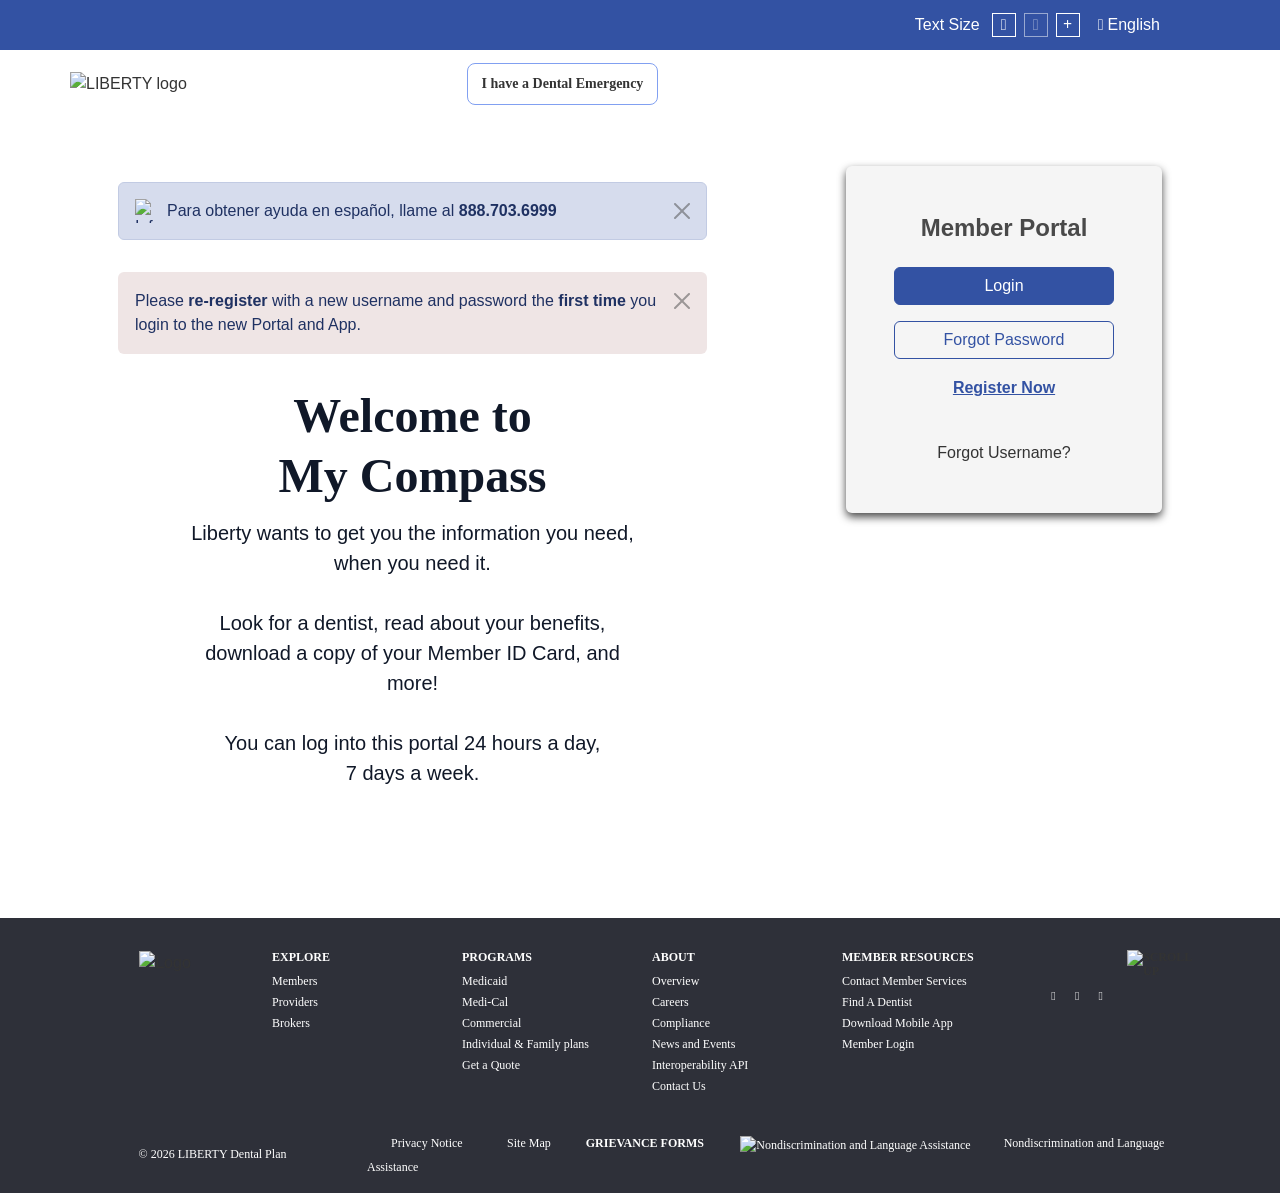
==== index.html @ ced924dc "Add files via upload" ====
<!DOCTYPE html>
<!-- saved from url=(0069)https://memberportal-blob-dev.libertydentalplan.com/signupsignin.html -->
<html id="html" lang="en" style="font-size: 1rem;"><head><meta http-equiv="Content-Type" content="text/html; charset=UTF-8">
    
    <meta name="viewport" content="width=device-width">
    <meta name="og:title" content="Member Portal">
    <meta name="next-head-count" content="3">
    <meta name="viewport" content="width=device-width, initial-scale=1">
    <meta name="description" content="LIBERTY Dental Plan&#39;s Member Self Service Portal">
    <meta property="og:image" content="/favicon.ico">
    <title>LIBERTY Dental Plan's Member Portal - Signin</title>
    <link href="./css2" rel="stylesheet">
    <link rel="stylesheet" href="./all.min.css" integrity="sha512-xh6O/CkQoPOWDdYTDqeRdPCVd1SpvCA9XXcUnZS2FmJNp1coAFzvtCN9BmamE+4aHK8yyUHUSCcJHgXloTyT2A==" crossorigin="anonymous" referrerpolicy="no-referrer">
    <link rel="icon" href="https://memberportal-blob-dev.libertydentalplan.com/favicon.ico">
    <link href="./bootstrap-overrides.css" type="text/css" rel="stylesheet" data-preload="true">
    <link href="./styles.css" type="text/css" rel="stylesheet" data-preload="true">
    <script src="./jquery-3.6.0.min.js.download"></script>
    <script src="./bootstrap.bundle.min.js.download" integrity="sha384-OERcA2EqjJCMA+/3y+gxIOqMEjwtxJY7qPCqsdltbNJuaOe923+mo//f6V8Qbsw3" crossorigin="anonymous"></script>
    <script src="./commonContentLoader.js.download"></script>
</head>
<body>
    <div id="__next">
        <header>
            <div class="navbar navbar-expand bg-primary py-0">
                <div class="container-xl">
                    <div class="row mx-0 gx-4 w-100 justify-content-end">
                        <div class="col-auto py-1">
                            <div class="row mx-0 py-1 text-white gy-0 gx-2">
                                <div class="col-auto pe-2">
                                    <span class="imprint-en">Text Size</span>
                                    <span class="imprint-es">Text Size</span>
                                </div>
                                <div class="col-auto">
                                    <button onclick="DecreaseFontSize()" id="fontsize-decrease" class="btn btn-outline-white ratio ratio-1x1 rounded-0 p-0 minw-1rem5">
                                        <div class="position-absolute h-auto top-50 start-50 translate-middle text-center">
                                            <span class="fa-solid fa-minus"></span>
                                        </div>
                                    </button>
                                </div>
                                <div class="col-auto">
                                    <button onclick="SetFontSize(1)" id="fontsize-reset" class="btn btn-outline-white ratio ratio-1x1 rounded-0 p-0 minw-1rem5 disabled">
                                        <div class="position-absolute h-auto top-50 start-50 translate-middle text-center">
                                            <span class="fa-solid fa-arrows-rotate"></span>
                                        </div>
                                    </button>
                                </div>
                                <div class="col-auto">
                                    <button onclick="IncreaseFontSize()" id="fontsize-increase" class="btn btn-outline-white ratio ratio-1x1 rounded-0 p-0 minw-1rem5">
                                        <div class="position-absolute h-auto top-50 start-50 translate-middle text-center">
                                            <span class="fa-solid fa-plus"></span>
                                        </div>
                                    </button>
                                </div>
                            </div>
                        </div>
                    </div>
                    <div class="col-auto py-1 me-5">
                        <div class="nav-item dropdown text-white">                            
                                <div class="row mx-0 py-1 gy-0 gx-1">
                                    <div class="col-auto my-auto">
                                        <span class="fa-solid fa-globe"></span>
                                    </div>
                                    <div class="col-auto my-auto">
                                        <span class="imprint-en">English</span>                                        
                                    </div>
                                </div>                            
                            <ul class="dropdown-menu dropdown-menu-end">
                                <li>
                                    <button class="dropdown-item imprint-es" onclick="UpdateLanguageUrl(&#39;en&#39;)">English</button>
                                    <button class="dropdown-item imprint-en border-primary text-primary fw-semibold border" onclick="UpdateLanguageUrl(&#39;en&#39;)">English</button>
                                </li>                               
                            </ul>
                        </div>
                    </div>
                </div>
            </div>
            <div class="navbar navbar-expand bg-white">
                <div class="container-xl">
                    <div class="row mx-0 gx-0 w-100">
                        <div class="col-auto logo-container">
                            <a href="https://memberportal-dev.libertydentalplan.com/">
                                <img alt="LIBERTY logo" src="./LIBERTY Dental Plan&#39;s Member Portal - 1Signin_files/C-Stacked-Horizontal.svg" decoding="async" data-nimg="intrinsic" srcset="https://memberportal-blob-dev.libertydentalplan.com/C-Stacked-Horizontal.svg 1x,https://memberportal-blob-dev.libertydentalplan.com/C-Stacked-Horizontal.svg 2x">
                            </a>
                            <noscript></noscript>
                        </div>
                        <div class="col-auto ms-auto order-3">
                            <button class="navbar-toggler ms-auto" type="button" data-bs-toggle="collapse" data-bs-target="#navbarNav" aria-controls="navbarNav" aria-expanded="false" aria-label="Toggle navigation">
                            <span class="navbar-toggler-icon"></span>
                            </button>
                            </div>
                            <div class="col-auto my-auto mx-auto">
                        <div class="collapse navbar-collapse" id="navbarNav">
                            <div class="col-lg my-auto">
                                <div class="row mx-0 gx-3">
                                    <div class="col my-auto">
                                        <div class="row mx-0 justify-content-center">
                                            <div id="dentalEmergencyButton" class="col-auto px-0">
                                                <div class="btn btn-tertiary">
                                                    <a target="_blank" href="https://www.teledentistry.com/insurance/liberty"><span class="imprint-en">I have a Dental Emergency</span></a>
                                                </div>
                                            </div>
                                        </div>
                                    </div>
                                </div>
                            </div>
                        </div>
                            </div>
                    </div>
            </div>
         </div>
      </header>
        <main class="flex-grow-1">
        <div class="container-xl py-5 my-4">
           <div class="row mx-0">
              <div class="row mx-0 gy-4 gx-5">
                 <div class="col-lg-7">
                     <div class="row">
                         <div class="col-12 mt-3">
                             <div class="alert alert-primary alert-dismissible d-flex align-items-center">
                                 <img src="./LIBERTY Dental Plan&#39;s Member Portal - 1Signin_files/Info.svg" alt="Information" class="me-2 info-icon">
                                 <span>Para obtener ayuda en español, llame al <strong>888.703.6999</strong></span>
                                 <button type="button" class="btn-close ms-auto" data-bs-dismiss="alert"></button>
                             </div>
                         </div>
                     </div>
                     <div class="row">
                         <div class="col-12 mt-3">
                             <div class="alert alert-primary alert-reregister alert-dismissible">
                                 <button type="button" class="btn-close" data-bs-dismiss="alert"></button>
                                 Please<strong> re-register</strong> with a new username and password the <strong>first time</strong> you login to the new Portal and App.
                             </div>
                         </div>
                     </div>
                    <div class="row">
                       <div class="col-12 mt-3">
                          <div class="row mx-0 gy-1 mb-2 text-center text-black login-left-description mx-auto">
                             <div class="col-12 c-p-d">
                                <span class="fs-1 fw-bold">
                                <span class="imprint-en">Welcome to<br>
                                                    <span>My Compass</span></span>
                                                <span class="imprint-es">Welcome to<br><span>My Compass</span></span>
                                                </span>
                             </div>
                            <div class="col-12 py-2 px-5">
                               <span class="fs-5">
                                    <span class="imprint-en">Liberty wants to get you the information you need, when you need it.<br><br>
                                    Look for a dentist, read about your benefits, download a copy of your Member ID Card, and more!<br><br>
                                    You can log into this portal 24 hours a day,<br>
                                    7 days a week.
                                    </span>
                                   
                               <span class="imprint-es">Liberty wants to get you the information you need, when you need it.<br><br>
                                       Look for a dentist, read about your benefits, download a copy of your Member ID Card, and more!<br><br>
                                    You can log into this portal 24 hours a day,<br>
                                    7 days a week.</span>
                               </span>
                             </div>
                          </div>
                       </div>
                    </div>
                 </div>
                       <div class="col-lg-5 col-xl-4 ms-auto">
  <div class="card shadow-sm border-0 bg-light">
    <div class="card-body p-4 p-md-5 text-center">
      <h4 class="fw-bold mb-4">Member Portal</h4>

      <a id="loginBtn" class="btn btn-primary w-100 mb-3" href="#">Login</a>
      <a id="forgotPasswordBtn" class="btn btn-outline-primary w-100 mb-3" href="#">Forgot Password</a>
      <a id="registerNowBtn" class="btn btn-link fw-semibold w-100 p-0 mb-3" href="https://birlasoftdentalentra.ciamlogin.com/36090fda-8a83-4040-8c58-7cf784511505/oauth2/v2.0/authorize?client_id=d1141f25-2729-4ea5-9892-f80db4205ebf&response_type=code&redirect_uri=file%3A%2F%2F%2Fauth%2Fcallback&scope=openid+profile+email+offline_access&prompt=login">Register Now</a>

      <div class="mt-4" id="forgotUsername">
        <a href="#" class="text-decoration-none">Forgot Username?</a>
      </div>
    </div>
  </div>
</div>
                   </div>
               </div>
           </div>
        </main>
        <footer class="footer-panel">
                <div class="container">
                    <div class="row">
                        <div class="col-12 col-md-2 mb-3 d-flex justify-content-center align-items-start">
                            <a href="https://www.libertydentalplan.com/" target="_blank" rel="noreferrer">
                                <img src="./LIBERTY Dental Plan&#39;s Member Portal - 1Signin_files/footer-logo.png" alt="Logo" class="img-fluid logo">
                            </a>
                        </div>
                        <div class="col-12 col-md-2 mb-3">
                            <h5>Explore</h5>
                            <ul class="list-unstyled">
                                <li><a href="https://www.libertydentalplan.com/Members/Welcome-to-Member-Services.aspx" class="text-white text-decoration-none" target="_blank" rel="noreferrer">Members</a></li>
                                <li><a href="https://www.libertydentalplan.com/Providers/Providers-1.aspx" class="text-white text-decoration-none" target="_blank" rel="noreferrer">Providers</a></li>
                                <li><a href="https://www.libertydentalplan.com/Agents-Brokers-1/Welcome-1-1.aspx" class="text-white text-decoration-none" target="_blank" rel="noreferrer">Brokers</a></li>
                            </ul>
                        </div>
                        <div class="col-12 col-md-2 mb-3">
                            <h5>Programs</h5>
                            <ul class="list-unstyled">
                                <li><a href="https://www.libertydentalplan.com/Programs/Medicaid.aspx" class="text-white text-decoration-none" target="_blank" rel="noreferrer">Medicaid</a></li>
                                <li><a href="https://www.libertydentalplan.com/LIBERTY-Dental-Plan-of-California/Medi-Cal/Medi-Cal-LA-PHP-.aspx" class="text-white text-decoration-none" target="_blank" rel="noreferrer">Medi-Cal</a></li>
                                <li><a href="https://www.libertydentalplan.com/Programs/Commercial-1.aspx" class="text-white text-decoration-none" target="_blank" rel="noreferrer">Commercial</a></li>
                                <li><a href="https://sales.libertydentalplan.com/dentalplans" class="text-white text-decoration-none" target="_blank" rel="noreferrer">Individual &amp; Family plans</a></li>
                                <li><a href="https://www.libertydentalplan.com/Programs/Request-Quote.aspx" class="text-white text-decoration-none" target="_blank" rel="noreferrer">Get a Quote</a></li>
                            </ul>
                        </div>
                        <div class="col-12 col-md-2 mb-3">
                            <h5>About</h5>
                            <ul class="list-unstyled">
                                <li><a href="https://www.libertydentalplan.com/About-LIBERTY/Company-Facts.aspx" class="text-white text-decoration-none" target="_blank" rel="noreferrer">Overview</a></li>
                                <li><a href="https://www.libertydentalplan.com/About-LIBERTY/Careers-Open-Positions.aspx" class="text-white text-decoration-none" target="_blank" rel="noreferrer">Careers</a></li>
                                <li><a href="https://www.libertydentalplan.com/About-LIBERTY/Compliance/Code-of-Conduct.aspx" class="text-white text-decoration-none" target="_blank" rel="noreferrer">Compliance</a></li>                                
                                <li><a href="https://www.libertydentalplan.com/About-LIBERTY/Company-News.aspx" class="text-white text-decoration-none" target="_blank" rel="noreferrer">News and Events</a></li>
                                <li><a href="https://interoperability.libertydentalplan.com/" class="text-white text-decoration-none" target="_blank" rel="noreferrer">Interoperability API</a></li>
                                <li><a href="https://www.libertydentalplan.com/About-LIBERTY/Contact-Us.aspx" class="text-white text-decoration-none" target="_blank" rel="noreferrer">Contact Us</a></li>
                            </ul>
                        </div>
                        <div class="col-12 col-md-2 mb-3">
                            <h5>Member Resources</h5>
                            <ul class="list-unstyled">
                                <li><a href="https://www.libertydentalplan.com/Members/Member---Contact-Us.aspx" class="text-white text-decoration-none" target="_blank" rel="noreferrer">Contact Member Services</a></li>
                                <li><a href="https://www.libertydentalplan.com/Find-A-Dentist/Find-A-Dentist.aspx" class="text-white text-decoration-none" target="_blank" rel="noreferrer">Find A Dentist</a></li>
                                <li><a href="https://www.libertydentalplan.com/Members/LIBERTY-Mobile.aspx" class="text-white text-decoration-none" target="_blank" rel="noreferrer">Download Mobile App</a></li>
                                <li><a href="https://itransact.libertydentalplan.com/LBT/iTransact/Logon/Logon.aspx" class="text-white text-decoration-none" target="_blank" rel="noreferrer">Member Login</a></li>
                            </ul>
                        </div>
                        <div class="col-12 col-md-1 mb-3">
                            <h4>&nbsp;</h4>
                            <ul class="social-icons d-flex justify-content-between">
                                <li><span class="copyright-text">© <span id="currentYearM">2026</span> LIBERTY Dental Plan</span></li>
                                <li><a href="https://www.instagram.com/libertydentalplan" rel="noreferrer" target="_blank" data-toggle="tooltip" title="instagram"><i class="fab fa-instagram" style="color: white;"></i></a></li>
                                <li><a href="https://www.facebook.com/libertydentalplan" rel="noreferrer" target="_blank" data-toggle="tooltip" title="facebook"><i class="fab fa-facebook-f" style="color: white;"></i></a></li>
                                <li><a href="https://www.youtube.com/@libertydentalplan" rel="noreferrer" target="_blank" data-toggle="tooltip" title="Youtube"><i class="fab fa-youtube" style="color: white;"></i></a></li>
                            </ul>
                        </div>
                        <div class="col-12 col-md-1 mb-3 footer-up-arrow">
                            <h5><a href="https://memberportal-blob-dev.libertydentalplan.com/signupsignin.html#"><img alt="Scroll Up" src="./LIBERTY Dental Plan&#39;s Member Portal - 1Signin_files/icon-arrowup.png" decoding="async" data-nimg="intrinsic"></a></h5>
                        </div>
                    </div>
                    <div class="row footer-black">
                        <div class="col-12 col-md-3 d-flex justify-content-center align-items-center">
                            <span class="copyright-text">© <span id="currentYear">2026</span> LIBERTY Dental Plan</span>
                        </div>
                        <div class="col-12 col-md-9 footer-links">
                            <span class="mx-4"><a class="text-white text-decoration-none" href="https://www.libertydentalplan.com/Legal/Privacy-Statement/Patient-Privacy-1.aspx" target="_blank" rel="noreferrer">Privacy Notice</a></span>
                            <span class="mx-3"><a class="text-white text-decoration-none" href="https://www.libertydentalplan.com/Legal/Sitemap.aspx" target="_blank" rel="noreferrer"> Site Map </a></span>
                            <span class="mx-3 font-bold"><a class="text-white text-decoration-none " href="https://www.libertydentalplan.com/Legal/Grievances.aspx" target="_blank" rel="noreferrer"> GRIEVANCE FORMS</a></span>
                            <span class="mx-3">
                                <a class="text-white text-decoration-none" href="https://www.libertydentalplan.com/Members/Forms-Literature.aspx" target="_blank" rel="noreferrer">
                                    <img alt="Nondiscrimination and Language Assistance" loading="lazy" width="25" height="25" decoding="async" data-nimg="1" class="inline disc-img" src="./LIBERTY Dental Plan&#39;s Member Portal - 1Signin_files/ic_languages_16px.png">
                                    <span class="pl-6">Nondiscrimination and Language Assistance</span>
                                </a>
                            </span>
                        </div>
                    </div>
                </div>
        </footer>
        <div role="dialog" aria-modal="true" class="modal fade" tabindex="-1" aria-labelledby="dentalEmergencyModalLabel" id="dentalEmergencyModal">
            <div class="modal-dialog modal-lg modal-dialog-centered">
                <div class="modal-content">
                     <div class="text-bg-primary modal-header">
                            <div class="fs-5 modal-title h4" id="dentalEmergencyModalLabel">
                                <span class="imprint-en">Have a Dental Emergency?</span>
                                <span class="imprint-es">Have a Dental Emergency?</span>
                            </div>
                            <button type="button" class="btn-close btn-close-white" data-bs-dismiss="modal" aria-label="Close"></button>
                     </div>
                     <div class="modal-body">
                            <p>
                                <span class="imprint-en">Text "Teledental" to 917-946-5359 for a FREE virtual visit with one of LIBERTY's licensed dentists (9am - 5pm EST, M - F)</span>
                                <span class="imprint-es">Text "Teledental" to 917-946-5359 for a FREE virtual visit with one of LIBERTY's licensed dentists (9am - 5pm EST, M - F)</span>
                            </p>
                     </div>
                </div>
            </div>
        </div>
    </div> 
 <script>
  const CLIENT_ID = "d1141f25-2729-4ea5-9892-f80db4205ebf";
  const TENANT_ID = "36090fda-8a83-4040-8c58-7cf784511505";
  const TENANT_HOST = "birlasoftdentalentra.ciamlogin.com";

  const REDIRECT_URI = window.location.origin + "/auth/callback";
  const SCOPES = "openid profile email offline_access";

  function buildAuthUrl() {
    const url = new URL(`https://${TENANT_HOST}/${TENANT_ID}/oauth2/v2.0/authorize`);
    url.searchParams.set("client_id", CLIENT_ID);
    url.searchParams.set("response_type", "code");
    url.searchParams.set("redirect_uri", REDIRECT_URI);
    url.searchParams.set("scope", SCOPES);
    url.searchParams.set("prompt", "login");
    return url.toString();
  }

  document.getElementById("loginBtn").href = buildAuthUrl();
  document.getElementById("forgotPasswordBtn").href = buildAuthUrl();
  document.getElementById("registerNowBtn").href = buildAuthUrl();
</script>
</body></html>
---- styles.css ----
@media print{@page{margin:0}body{margin:1.6cm;overflow-x:hidden;}.print-newpage{page-break-after:always}}html,body{padding:0;margin:0;font-family:"Roboto",sans-serif;overflow-x:hidden;}div#__next{min-height:100vh !important;display:flex;flex-direction:column}div#__next::before{content:"";position:fixed;top:0px;right:0px;bottom:0px;left:0px;z-index:-1}div#__next::after{content:"";position:fixed;top:0px;right:0px;bottom:0px;left:0px;z-index:-1}a{color:inherit}.required::after{color:#dc3545;content:" *"}textarea{resize:none}.self_asserted_container .intro,.self_asserted_error_container .intro,.unified_container .intro,.self_asserted_passwordreset_container .intro,.self_asserted_changeemail_container .intro{display:none}.self_asserted_signup_container .intro{text-align:center;padding-top:1.5rem}.self_asserted_access_restricted_container .intro{text-align:center;font-weight:bold;color:#333;padding-top:2rem;font-size:1.25rem}.self_asserted_signup_container #agreeTermsCond_true{width:.8rem;height:.8rem}.self_asserted_signup_container .buttons button#continue,.self_asserted_signup_container .buttons button#cancel{margin-top:5rem}.self_asserted_signup_container .verifying-modal{position:absolute}.unified_container{color:#333;margin-bottom:12.5rem}.phonefactor_container .intro{font-weight:bold;padding-top:1.5rem}.self_asserted_container_lastname .intro,.self_asserted_container_firstname .intro,.self_asserted_container_address .intro,.self_asserted_forgotusername_container .intro{font-weight:bold;padding-top:2.5rem}.unified_container .heading h1{font-weight:bold;margin-top:1.5rem;font-size:1.5rem;text-align:center}.self_asserted_container .heading h1,.self_asserted_error_container .heading h1,.self_asserted_access_restricted_container h1,.self_asserted_container_address h1,.self_asserted_container_lastname h1,.self_asserted_container_firstname h1,.self_asserted_passwordreset_container .heading h1,.self_asserted_changeemail_container .heading h1,.self_asserted_forgotusername_container .heading h1,.self_asserted_multifactor_container .heading h1,.self_asserted_signup_container .heading h1{text-align:center;font-size:1.25rem;margin:auto;background-color:#3352a3;color:#fff;padding:15px 0}#Contact{padding-bottom:4rem}#Contact .multiline{white-space:pre-line;padding-bottom:2rem}#Contact .purple-text{color:#3352a3}.divider h2{font-family:Roboto;font-size:20px;font-weight:600;line-height:30px;text-align:center}form{min-height:300px}.self_asserted_error_container form{min-height:100px}.self_asserted_container_address form,.self_asserted_container_lastname form,.self_asserted_container_firstname form,.self_asserted_multifactor_container form,.self_asserted_error_container form,.self_asserted_access_restricted_container form,.self_asserted_container form{overflow:hidden;position:relative}.self_asserted_container form,.self_asserted_error_container form,.self_asserted_access_restricted_container form{padding-top:20px}.self_asserted_multifactor_container #attributeList{margin-bottom:5rem}.buttons{text-align:right;flex-wrap:wrap;display:flex;flex-direction:row-reverse;}.unified_container .buttons{margin:1.25rem 0;text-align:center;display:block}.self_asserted_passwordreset_container .buttons.verify,.self_asserted_changeemail_container .buttons.verify,.self_asserted_signup_container .buttons.verify{text-align:left;flex-direction:row}.self_asserted_container .buttons,.self_asserted_error_container .buttons,.self_asserted_access_restricted_container .buttons,.self_asserted_container_address .buttons,.self_asserted_container_lastname .buttons,.self_asserted_container_firstname .buttons,.self_asserted_multifactor_container .buttons{width:100%;position:absolute;bottom:0;text-align:right;flex-wrap:wrap}.self_asserted_passwordreset_container .buttons #continue,.self_asserted_changeemail_container .buttons #continue,.self_asserted_passwordreset_container .buttons #cancel,.self_asserted_changeemail_container .buttons #cancel{margin-top:50px}.buttons button{background-image:none;border:1px solid #3352a3;border-radius:4px;cursor:pointer;display:inline-block;font-weight:400;height:inherit;margin-right:.5rem;padding:.375rem .75rem;text-align:center;touch-action:manipulation;user-select:none;vertical-align:middle;white-space:nowrap;width:auto;-moz-user-select:none;-ms-touch-action:manipulation;-ms-user-select:none;-webkit-user-select:none}#next,#continue,#verifyCode,#sendCode,#verifyPhone{background:#3352a3;border:1px solid #3352a3;color:#fff;min-width:130px;width:248px}#next{width:100% !important}#email_ver_but_send,#email_ver_but_verify,#email_ver_but_resend,#email_ver_but_edit,#email_ver_but_default{background:#3352a3;border:1px solid #3352a3;color:#fff;min-width:200px}#cancel{background:#fff;border:1px solid #3352a3;color:#3352a3;width:248px;min-width:130px}.buttons button[disabled]#continue,.buttons button[disabled]:hover#continue{background-color:#81a0f1;background-image:none;border-color:none}#next:hover,#continue:hover,#sendCode:hover,#createAccount:hover,#verifyPhone:hover,#verifyCode:hover,#email_ver_but_send:hover,#email_ver_but_verify:hover,#email_ver_but_resend:hover,#email_ver_but_edit:hover,#email_ver_but_default:hover{background-color:#3352a3}.buttons #cancel:hover{background-color:#ccc}#password,#signInName{background-color:#fff !important;background-image:none !important;border:1px solid #494949;border-radius:4px !important;box-shadow:inset 0 1px 1px rgba(0,0,0,.075) !important;color:#494949;margin:.625rem 0;padding:.375rem .75rem;width:100% !important;-webkit-box-shadow:inset 0 1px 1px rgba(0,0,0,.075) !important}#countryCode,#number,#verificationCode,#email,#newPassword,#reenterPassword,#email_ver_input,#givenName,#surname,#extension_MemberNumber,#extension_MemberDateOfBirth,#memberNumber,#memberZipCode,#memberDateOfBirth{background-color:#fff !important;background-image:none !important;border:1px solid #ccc;border-radius:4px !important;box-shadow:inset 0 1px 1px rgba(0,0,0,.075) !important;color:#333;margin:10px 0;padding:6px 12px;width:100% !important;-webkit-box-shadow:inset 0 1px 1px rgba(0,0,0,.075) !important}#verifying_blurb{text-align:center;color:#494949}.disclaimer-container{margin:-9.95rem 0 6rem 1.5rem;}.disclaimer-msg-intro{display:inline;font-size:calc(1rem - 1px)}.disclaimer-link{font-size:calc(1rem - 1px);color:#3352a3;font-weight:bold;text-decoration-line:underline}.disclaimer-link:hover{color:#3352a3}.create{text-align:center;margin-bottom:2.5rem}.wrapper{padding:20px 0 0}#content{margin:0 auto;padding:1.25rem;border-radius:.25rem;border:1px solid #d8dde6;color:#3352a3}a{color:#333;text-decoration:none}a:hover{color:#3352a3;text-decoration-line:underline}#forgotPassword{display:block;text-align:center;padding-top: 20px;}#forgotUsername{margin-top:21.5rem}#attributeVerification #attributeList ul li input[type=radio],#radioButtons div input[type=radio]{width:1.5rem !important;box-shadow:none;height:1.5rem;display:inline-block;float:left;clear:left;margin:.5rem;accent-color:#3352a3}#attributeVerification #attributeList ul li input[type=radio]:after,#radioButtons div input[type=radio]:after{background-color:#3352a3;border:1px solid #3352a3}#radioButtons{height:250px}#attributeList ul li input[type=radio]+label,#radioButtons input[type=radio]+label{float:left;display:inline-block !important;margin:.5rem;font-weight:400}#attributeList ul li input[type=radio],#radioButtons input[type=radio]{width:20px;height:20px;border:1px solid #3352a3;border-radius:50%;background-color:#fff;outline:0}#attributeList ul li label{display:block;text-align:left;float:none}.self_asserted_access_restricted_container #attributeList ul li label,.self_asserted_error_container #attributeList ul li label{display:block;text-align:center;float:none;font-size:1.25rem}input#extension_EnableMFA_true,input#extension_EnableMFA_false{margin-left:10px;margin-right:5px}label{margin-top:.625rem;font-weight:bold;color:#333}label#true_option,label#false_option{margin-right:10px}#createAccount{display:block;text-decoration:none;background:#3352a3;border:1px solid #3352a3;color:#fff !important;min-width:150px;width:100%;border-radius:4px;height:inherit;padding:6px 12px;text-align:center;margin:10px auto}#retryCode{cursor:pointer;padding-left:5px;color:#8974a5}#retryCode:hover{color:#3352a3;text-decoration:underline}.error.itemLevel p,.error.pageLevel,.verificationErrorText.error{color:#dc3545 !important;text-align:center;margin-bottom: 0 !important;}.highlightError,.attrEntry.validate input:invalid{border-color:#dc3545 !important;box-shadow:inset 0 1px 1px rgba(0,0,0,.075) !important;outline:0;-webkit-box-shadow:inset 0 1px 1px rgba(0,0,0,.075) !important}.attrEntry .error.itemLevel,.attrEntry .helpText,.phoneEntry .error.itemLevel,.phoneEntry .helpText,#codeVerification .error.itemLevel,#codeVerification .helpText{display:none}.attrEntry .error.itemLevel.show,.attrEntry .helpText.show,.phoneEntry .error.itemLevel.show,.phoneEntry .helpText.show,#codeVerification .error.itemLevel.show,#codeVerification .helpText.show{display:block}#api ul{list-style-type:none;padding-left:0}.attrEntry .helpLink.tiny{display:none}.verificationInfoText,.verificationSuccessText{font-size:1.25rem;font-weight:700;line-height:1;color:#3352a3;filter:alpha(opacity=65);opacity:.65}.self_asserted_container #memberNumber_label::after,.self_asserted_container #memberZipCode_label::after,.self_asserted_container #memberDateOfBirth_label::after,.self_asserted_container_lastname .intro p::after,.self_asserted_container_firstname .intro p::after,.self_asserted_container_address .intro p::after,.self_asserted_signup_container #givenName_label::after,.self_asserted_signup_container #surname_label::after,.self_asserted_signup_container #email_label::after,.self_asserted_signup_container #signInName_label::after,.self_asserted_signup_container #newPassword_label::after,.self_asserted_signup_container #reenterPassword_label::after,.self_asserted_signup_container #readonlyEmail_label::after{color:#dc3545;content:" *"}.required-before::before{color:#dc3545;content:"* "}.imprint-en:not(:lang(en)),.imprint-es:not(:lang(es)){display:none !important}div#__next{min-height:100vh !important;display:flex;flex-direction:column}div#__next::before{background-position:top 200px right -100px !important;background-size:700px !important}.entry{margin-bottom:60px}#email_ver_but_resend{margin:0;}@media(max-width: 768px){#email_ver_but_verify,#email_ver_but_resend{min-width:180px !important;}.alert-primary{margin:0 30px;}.disclaimer-container{margin:-17.85rem 0 14rem 1.5rem;}#api .buttons{justify-content:center;position:relative}}#attributeVerification{overflow:visible;}input#readonlyEmail{width:100%;margin:10px 0;padding:6px 12px;}#api .buttons button{margin-bottom:5px;}@media (max-width:610px){.self_asserted_passwordreset_container .buttons #cancel,.self_asserted_changeemail_container .buttons #cancel,.self_asserted_signup_container .buttons button#cancel{margin-top:0 !important;}.self_asserted_signup_container .buttons button#continue {margin-top:9rem !important;}}@media(max-width:610px){.self_asserted_passwordreset_container .buttons #cancel, .self_asserted_changeemail_container .buttons #cancel, .self_asserted_signup_container .buttons button#cancel{margin-top:0 !important;}}/*# sourceMappingURL=styles.css.map */
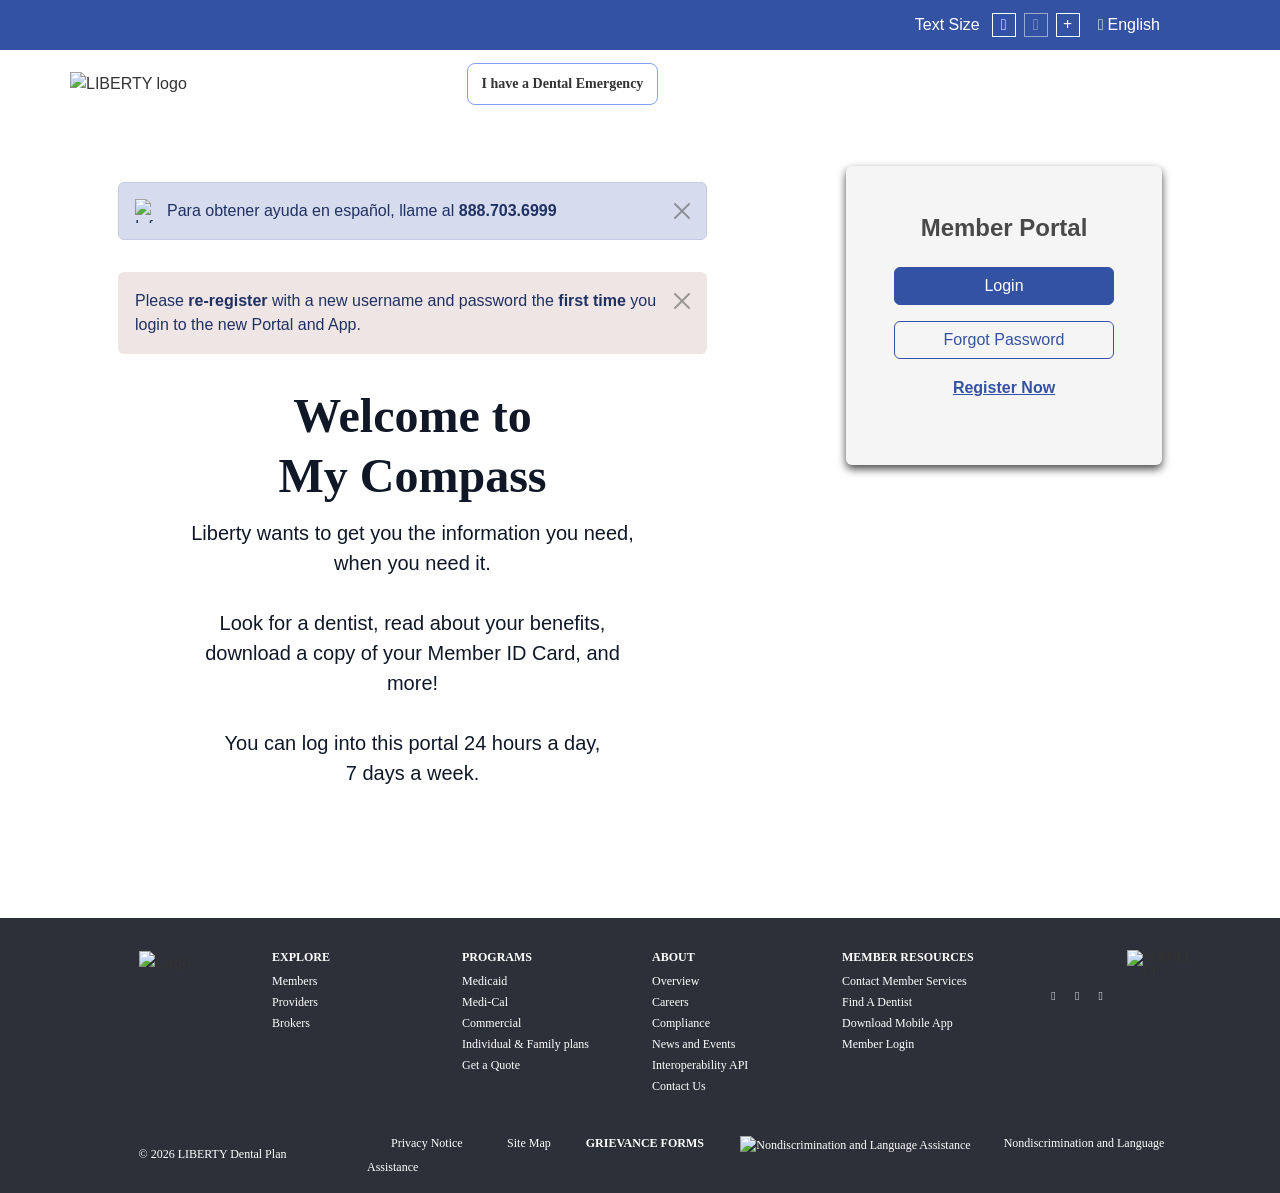
==== commit c0e0556d: "Add files via upload" ====
--- a/index.html
+++ b/index.html
@@ -166,11 +166,9 @@
 
       <a id="loginBtn" class="btn btn-primary w-100 mb-3" href="#">Login</a>
       <a id="forgotPasswordBtn" class="btn btn-outline-primary w-100 mb-3" href="#">Forgot Password</a>
-      <a id="registerNowBtn" class="btn btn-link fw-semibold w-100 p-0 mb-3" href="https://birlasoftdentalentra.ciamlogin.com/36090fda-8a83-4040-8c58-7cf784511505/oauth2/v2.0/authorize?client_id=d1141f25-2729-4ea5-9892-f80db4205ebf&response_type=code&redirect_uri=file%3A%2F%2F%2Fauth%2Fcallback&scope=openid+profile+email+offline_access&prompt=login">Register Now</a>
-
-      <div class="mt-4" id="forgotUsername">
-        <a href="#" class="text-decoration-none">Forgot Username?</a>
-      </div>
+      <a id="registerNowBtn" class="btn btn-link fw-semibold w-100 p-0 mb-3" href="#">Register Now</a>
+
+     
     </div>
   </div>
 </div>
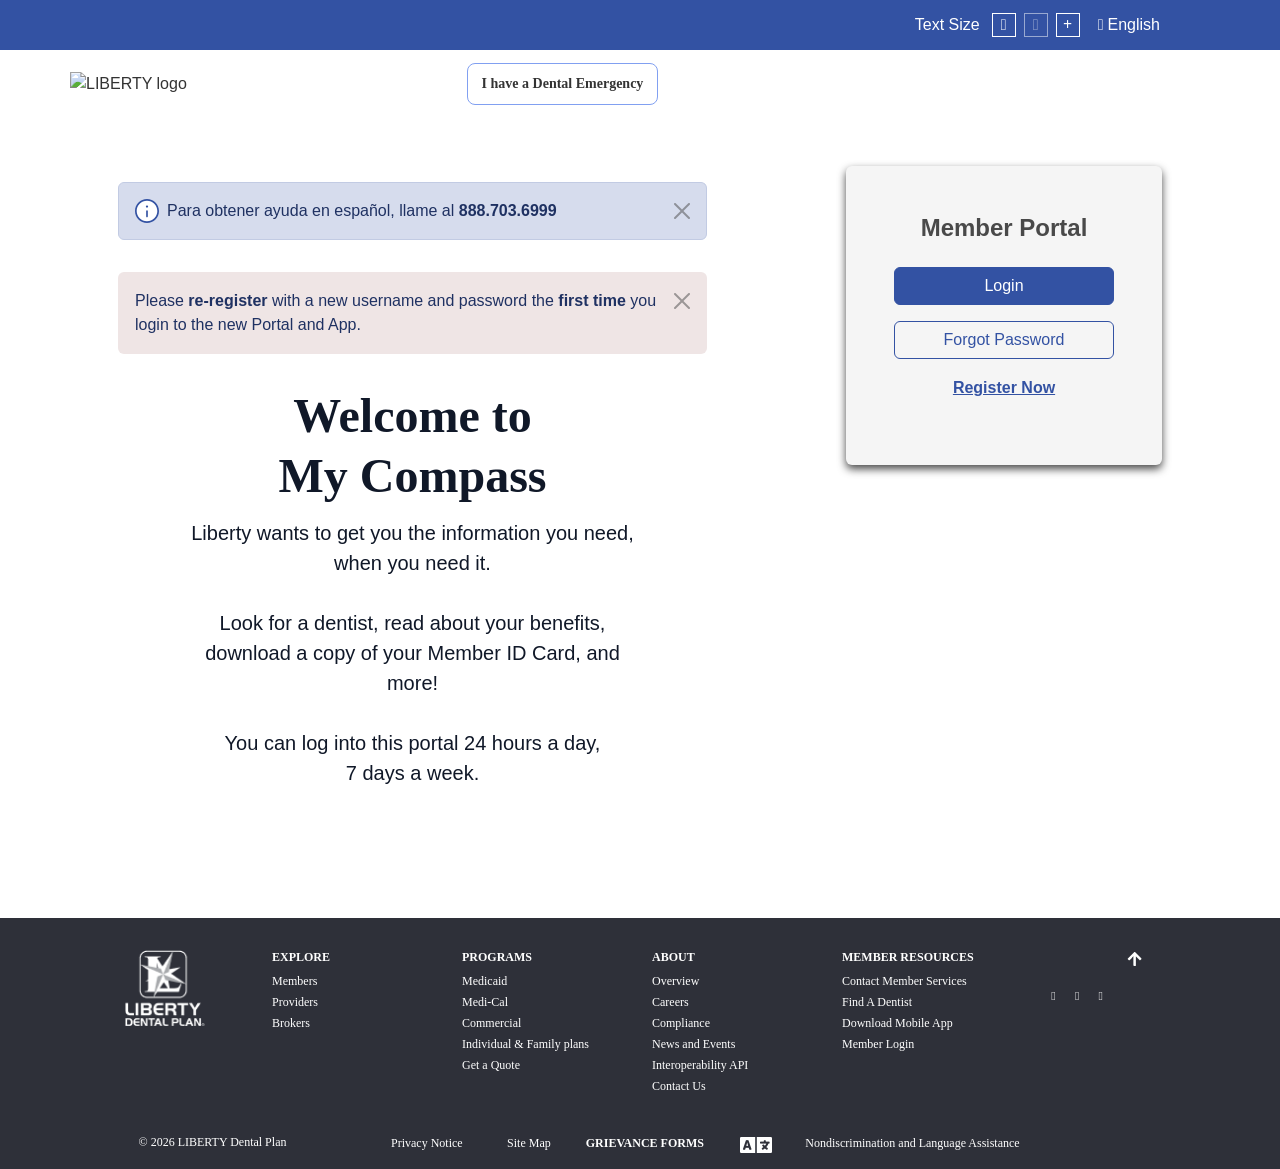
==== commit ec7ad2a2: "Add files via upload" ====
--- a/index.html
+++ b/index.html
@@ -117,7 +117,7 @@
                      <div class="row">
                          <div class="col-12 mt-3">
                              <div class="alert alert-primary alert-dismissible d-flex align-items-center">
-                                 <img src="./LIBERTY Dental Plan&#39;s Member Portal - 1Signin_files/Info.svg" alt="Information" class="me-2 info-icon">
+                                 <img src="./Info.svg" alt="Information" class="me-2 info-icon">
                                  <span>Para obtener ayuda en español, llame al <strong>888.703.6999</strong></span>
                                  <button type="button" class="btn-close ms-auto" data-bs-dismiss="alert"></button>
                              </div>
@@ -181,7 +181,7 @@
                     <div class="row">
                         <div class="col-12 col-md-2 mb-3 d-flex justify-content-center align-items-start">
                             <a href="https://www.libertydentalplan.com/" target="_blank" rel="noreferrer">
-                                <img src="./LIBERTY Dental Plan&#39;s Member Portal - 1Signin_files/footer-logo.png" alt="Logo" class="img-fluid logo">
+                                <img src="./footer-logo.png" alt="Logo" class="img-fluid logo">
                             </a>
                         </div>
                         <div class="col-12 col-md-2 mb-3">
@@ -232,7 +232,7 @@
                             </ul>
                         </div>
                         <div class="col-12 col-md-1 mb-3 footer-up-arrow">
-                            <h5><a href="https://memberportal-blob-dev.libertydentalplan.com/signupsignin.html#"><img alt="Scroll Up" src="./LIBERTY Dental Plan&#39;s Member Portal - 1Signin_files/icon-arrowup.png" decoding="async" data-nimg="intrinsic"></a></h5>
+                            <h5><a href="https://memberportal-blob-dev.libertydentalplan.com/signupsignin.html#"><img alt="Scroll Up" src="./icon-arrowup.png" decoding="async" data-nimg="intrinsic"></a></h5>
                         </div>
                     </div>
                     <div class="row footer-black">
@@ -245,7 +245,7 @@
                             <span class="mx-3 font-bold"><a class="text-white text-decoration-none " href="https://www.libertydentalplan.com/Legal/Grievances.aspx" target="_blank" rel="noreferrer"> GRIEVANCE FORMS</a></span>
                             <span class="mx-3">
                                 <a class="text-white text-decoration-none" href="https://www.libertydentalplan.com/Members/Forms-Literature.aspx" target="_blank" rel="noreferrer">
-                                    <img alt="Nondiscrimination and Language Assistance" loading="lazy" width="25" height="25" decoding="async" data-nimg="1" class="inline disc-img" src="./LIBERTY Dental Plan&#39;s Member Portal - 1Signin_files/ic_languages_16px.png">
+                                    <img alt="Nondiscrimination and Language Assistance" loading="lazy" width="25" height="25" decoding="async" data-nimg="1" class="inline disc-img" src="./ic_languages_16px.png">
                                     <span class="pl-6">Nondiscrimination and Language Assistance</span>
                                 </a>
                             </span>
